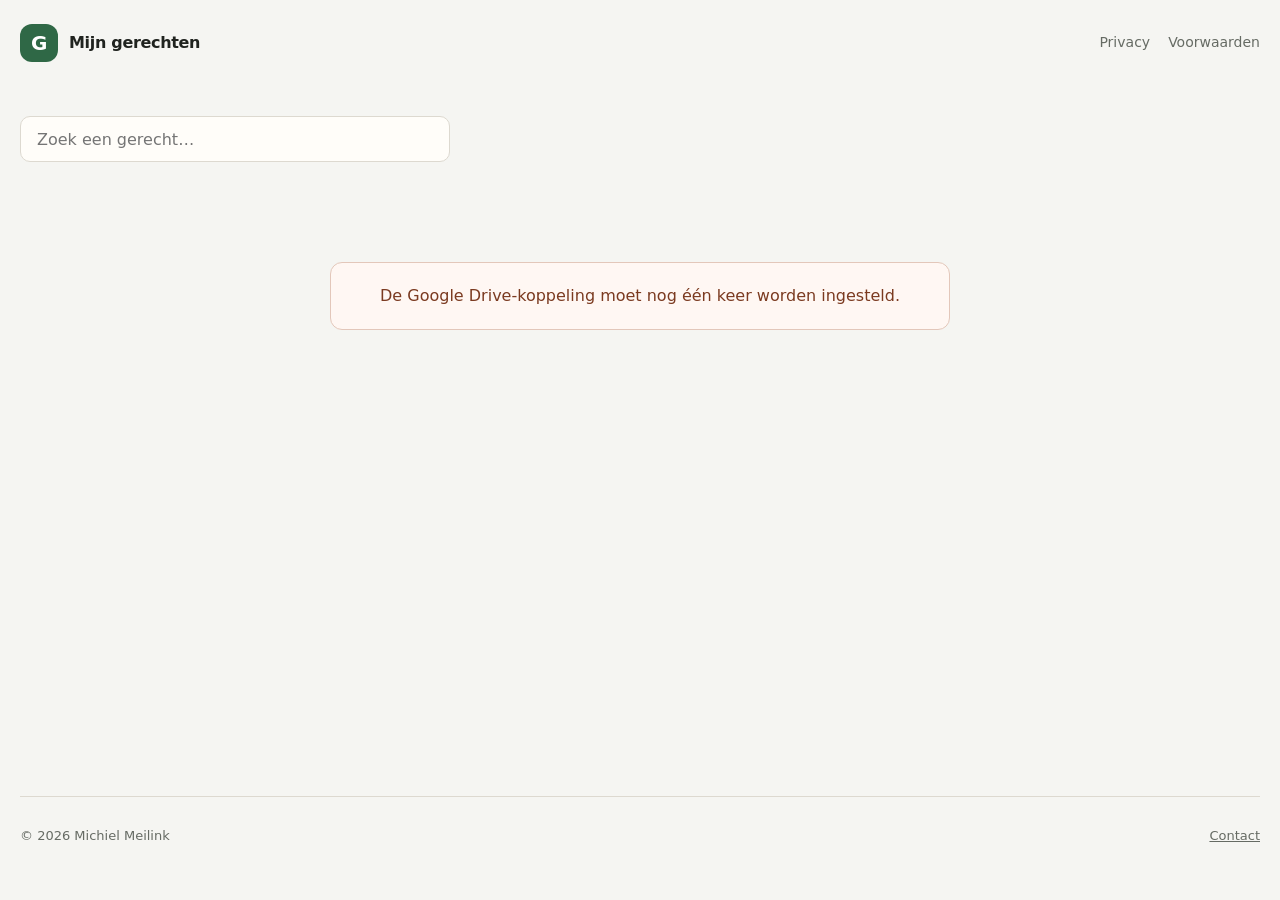
==== index.html @ 4d3c4f25 "Publiceer live receptenbibliotheek" ====
<!doctype html>
<html lang="nl">
<head>
  <meta charset="utf-8">
  <meta name="viewport" content="width=device-width, initial-scale=1">
  <title>Mijn gerechten</title>
  <meta name="description" content="Een eenvoudige, actuele verzameling recepten uit Google Drive.">
  <meta property="og:title" content="Mijn gerechten">
  <meta property="og:description" content="Een eenvoudige verzameling recepten.">
  <meta property="og:url" content="https://recepten.michielmeilink.com/">
  <meta property="og:type" content="website">
  <link rel="canonical" href="https://recepten.michielmeilink.com/">
  <link rel="stylesheet" href="/styles.css">
  <link rel="stylesheet" href="/app.css">
  <script src="/config.js"></script>
  <script src="/app.js" defer></script>
</head>
<body class="library-body">
  <header class="site-header library-header">
    <a class="brand" href="/" aria-label="Mijn gerechten">
      <span class="brand-mark" aria-hidden="true">G</span>
      <span>Mijn gerechten</span>
    </a>
    <nav class="site-nav" aria-label="Informatie">
      <a href="/privacy/">Privacy</a>
      <a href="/voorwaarden/">Voorwaarden</a>
    </nav>
  </header>

  <main class="library-main">
    <section class="library-toolbar" aria-label="Gerechten zoeken">
      <label class="search-field">
        <span class="sr-only">Zoek een gerecht</span>
        <input id="search" type="search" placeholder="Zoek een gerecht…" autocomplete="off">
      </label>
      <span id="recipe-count" class="recipe-count" aria-live="polite"></span>
    </section>

    <p id="status" class="library-status" role="status">Gerechten laden…</p>

    <section id="library" class="library-shell" hidden>
      <aside class="recipe-index" aria-label="Gerechten">
        <ul id="recipe-list" class="recipe-list"></ul>
        <p id="empty-state" class="empty-state" hidden>Geen gerechten gevonden.</p>
      </aside>

      <article id="recipe-detail" class="recipe-detail" aria-live="polite">
        <button id="back-button" class="back-button" type="button">← Alle gerechten</button>
        <p class="document-label">Google Docs · Gerechten</p>
        <h1 id="recipe-title"></h1>
        <div id="recipe-content" class="document-content"></div>
        <p id="recipe-updated" class="document-updated"></p>
      </article>
    </section>
  </main>

  <footer class="site-footer library-footer">
    <span>© 2026 Michiel Meilink</span>
    <a href="mailto:michielmeilink@gmail.com">Contact</a>
  </footer>
</body>
</html>
---- styles.css ----
:root {
  --paper: #f8f5ef;
  --surface: #fffdf9;
  --ink: #20231f;
  --muted: #666b64;
  --line: #ddd9d0;
  --green: #2f6846;
  --green-soft: #dfece3;
  --orange: #d96f32;
  --shadow: 0 18px 50px rgba(36, 43, 36, .09);
  --radius: 18px;
}

* { box-sizing: border-box; }

html { scroll-behavior: smooth; }

body {
  margin: 0;
  background: var(--paper);
  color: var(--ink);
  font-family: Inter, ui-sans-serif, system-ui, -apple-system, BlinkMacSystemFont, "Segoe UI", sans-serif;
  font-size: 16px;
  line-height: 1.65;
  -webkit-font-smoothing: antialiased;
}

a { color: inherit; }

.site-header {
  width: min(1120px, calc(100% - 40px));
  margin: 0 auto;
  padding: 24px 0;
  display: flex;
  align-items: center;
  justify-content: space-between;
  gap: 24px;
}

.brand {
  display: inline-flex;
  align-items: center;
  gap: 11px;
  color: var(--ink);
  font-weight: 750;
  letter-spacing: -.02em;
  text-decoration: none;
}

.brand-mark {
  display: grid;
  place-items: center;
  width: 38px;
  height: 38px;
  border-radius: 12px;
  background: var(--green);
  color: #fff;
  font-size: 20px;
}

.site-nav {
  display: flex;
  flex-wrap: wrap;
  gap: 18px;
  color: var(--muted);
  font-size: 14px;
}

.site-nav a {
  text-decoration: none;
}

.site-nav a:hover,
.site-nav a:focus-visible {
  color: var(--green);
  text-decoration: underline;
  text-underline-offset: 4px;
}

main {
  width: min(1120px, calc(100% - 40px));
  margin: 0 auto;
}

.hero {
  padding: clamp(58px, 9vw, 112px) 0 72px;
  display: grid;
  grid-template-columns: minmax(0, 1.15fr) minmax(300px, .85fr);
  align-items: center;
  gap: clamp(44px, 8vw, 96px);
}

.eyebrow {
  display: inline-flex;
  align-items: center;
  gap: 9px;
  margin-bottom: 20px;
  color: var(--green);
  font-size: 13px;
  font-weight: 750;
  letter-spacing: .09em;
  text-transform: uppercase;
}

.eyebrow::before {
  content: "";
  width: 26px;
  height: 3px;
  border-radius: 10px;
  background: var(--orange);
}

h1, h2, h3 {
  margin-top: 0;
  font-family: Georgia, "Times New Roman", serif;
  line-height: 1.12;
  letter-spacing: -.035em;
}

h1 {
  max-width: 760px;
  margin-bottom: 24px;
  font-size: clamp(44px, 7vw, 84px);
  font-weight: 500;
}

.lead {
  max-width: 650px;
  margin: 0;
  color: var(--muted);
  font-size: clamp(18px, 2vw, 22px);
}

.recipe-card {
  position: relative;
  padding: 30px;
  border: 1px solid var(--line);
  border-radius: var(--radius);
  background: var(--surface);
  box-shadow: var(--shadow);
  transform: rotate(1.2deg);
}

.recipe-card::before {
  content: "Google Docs · Gerechten";
  display: block;
  margin-bottom: 26px;
  color: var(--muted);
  font-size: 12px;
  font-weight: 700;
  letter-spacing: .08em;
  text-transform: uppercase;
}

.recipe-card h2 {
  margin-bottom: 22px;
  font-size: 26px;
}

.recipe-card h3 {
  margin: 24px 0 8px;
  font-family: inherit;
  font-size: 13px;
  letter-spacing: .06em;
  text-transform: uppercase;
}

.recipe-card ul,
.recipe-card ol {
  margin: 0;
  padding-left: 20px;
  color: var(--muted);
  font-size: 14px;
}

.section {
  padding: 74px 0;
  border-top: 1px solid var(--line);
}

.section-heading {
  max-width: 690px;
  margin-bottom: 34px;
}

.section-heading h2 {
  margin-bottom: 14px;
  font-size: clamp(32px, 4vw, 48px);
  font-weight: 500;
}

.section-heading p {
  margin: 0;
  color: var(--muted);
}

.steps {
  display: grid;
  grid-template-columns: repeat(3, 1fr);
  gap: 16px;
  margin: 0;
  padding: 0;
  list-style: none;
}

.steps li {
  padding: 26px;
  border: 1px solid var(--line);
  border-radius: 14px;
  background: rgba(255, 253, 249, .72);
}

.step-number {
  display: block;
  margin-bottom: 34px;
  color: var(--orange);
  font-size: 13px;
  font-weight: 800;
}

.steps strong {
  display: block;
  margin-bottom: 8px;
  font-size: 17px;
}

.steps p { margin: 0; color: var(--muted); }

.notice {
  padding: 28px;
  border-radius: 14px;
  background: var(--green-soft);
}

.notice h2 { margin-bottom: 10px; font-size: 26px; }
.notice p { max-width: 760px; margin: 0; }

.legal {
  width: min(820px, 100%);
  padding: 70px 0 90px;
}

.legal h1 {
  margin-bottom: 20px;
  font-size: clamp(42px, 6vw, 68px);
}

.legal .intro {
  margin: 0 0 48px;
  color: var(--muted);
  font-size: 18px;
}

.legal section {
  margin-top: 34px;
  padding-top: 30px;
  border-top: 1px solid var(--line);
}

.legal h2 {
  margin-bottom: 12px;
  font-size: 25px;
  font-weight: 500;
}

.legal p { margin: 0 0 14px; }
.legal ul { margin: 10px 0 16px; padding-left: 22px; }
.legal li + li { margin-top: 8px; }
.legal a { color: var(--green); text-underline-offset: 3px; }

.updated {
  margin-top: 40px;
  color: var(--muted);
  font-size: 13px;
}

.site-footer {
  width: min(1120px, calc(100% - 40px));
  margin: 0 auto;
  padding: 28px 0 40px;
  border-top: 1px solid var(--line);
  display: flex;
  justify-content: space-between;
  gap: 24px;
  color: var(--muted);
  font-size: 13px;
}

.footer-links { display: flex; flex-wrap: wrap; gap: 16px; }
.footer-links a { text-underline-offset: 3px; }

@media (max-width: 760px) {
  .site-header { align-items: flex-start; }
  .site-nav { justify-content: flex-end; gap: 8px 14px; }
  .hero { grid-template-columns: 1fr; padding-top: 52px; }
  .recipe-card { transform: none; }
  .steps { grid-template-columns: 1fr; }
  .step-number { margin-bottom: 18px; }
  .site-footer { flex-direction: column; }
}

@media (prefers-reduced-motion: no-preference) {
  .recipe-card { transition: transform .25s ease, box-shadow .25s ease; }
  .recipe-card:hover { transform: rotate(0); box-shadow: 0 24px 65px rgba(36, 43, 36, .13); }
}
---- app.css ----
.library-body { min-height: 100vh; background: #f5f5f2; }
.library-header, .library-main, .library-footer { width: min(1240px, calc(100% - 40px)); }
.library-main { min-height: calc(100vh - 190px); }
.library-toolbar { display: flex; align-items: center; justify-content: space-between; gap: 18px; padding: 30px 0 20px; }
.search-field { width: min(430px, 100%); }
.search-field input { width: 100%; height: 46px; padding: 0 16px; border: 1px solid var(--line); border-radius: 10px; background: var(--surface); color: var(--ink); font: inherit; outline: none; }
.search-field input:focus { border-color: var(--green); box-shadow: 0 0 0 3px rgba(47, 104, 70, .12); }
.recipe-count { color: var(--muted); font-size: 14px; white-space: nowrap; }
.library-status { margin: 80px auto; color: var(--muted); text-align: center; }
.library-status.is-error { max-width: 620px; padding: 20px; border: 1px solid #e3c7ba; border-radius: 12px; background: #fff7f3; color: #7b3a20; }
.library-shell { min-height: 680px; border: 1px solid var(--line); border-radius: 16px; background: var(--surface); box-shadow: 0 18px 50px rgba(36, 43, 36, .06); overflow: hidden; display: grid; grid-template-columns: 340px minmax(0, 1fr); }
.library-shell[hidden] { display: none !important; }
.recipe-index { border-right: 1px solid var(--line); background: #faf9f5; }
.recipe-list { margin: 0; padding: 8px; list-style: none; }
.recipe-list button { width: 100%; padding: 14px 16px; border: 0; border-radius: 9px; background: transparent; color: var(--ink); font: inherit; font-weight: 600; line-height: 1.35; text-align: left; cursor: pointer; }
.recipe-list button:hover, .recipe-list button:focus-visible { background: var(--green-soft); outline: none; }
.recipe-list button[aria-current="true"] { background: var(--green); color: #fff; }
.empty-state { padding: 24px; color: var(--muted); text-align: center; }
.recipe-detail { padding: clamp(30px, 6vw, 72px); background: #fff; }
.document-label { margin: 0 0 28px; color: var(--muted); font-size: 12px; font-weight: 700; letter-spacing: .08em; text-transform: uppercase; }
.recipe-detail h1 { margin: 0 0 38px; font-family: inherit; font-size: clamp(28px, 4vw, 42px); font-weight: 720; letter-spacing: -.035em; }
.document-content { max-width: 760px; color: #2f312f; }
.document-content h2 { margin: 34px 0 12px; font-family: inherit; font-size: 17px; font-weight: 750; letter-spacing: 0; }
.document-content ul, .document-content ol { margin: 0; padding-left: 25px; }
.document-content li + li { margin-top: 7px; }
.document-content p { margin: 0 0 10px; }
.document-content .source { margin-top: 38px; padding-top: 20px; border-top: 1px solid var(--line); color: var(--muted); font-size: 14px; }
.document-content a { color: var(--green); overflow-wrap: anywhere; text-underline-offset: 3px; }
.document-updated { margin: 42px 0 0; color: var(--muted); font-size: 12px; }
.back-button { display: none; margin: 0 0 28px; padding: 0; border: 0; background: none; color: var(--green); font: inherit; font-weight: 650; cursor: pointer; }
.sr-only { position: absolute; width: 1px; height: 1px; padding: 0; margin: -1px; overflow: hidden; clip: rect(0, 0, 0, 0); white-space: nowrap; border: 0; }
@media (max-width: 760px) {
  .library-toolbar { align-items: stretch; flex-direction: column; }
  .recipe-count { padding-left: 2px; }
  .library-shell { display: block; min-height: 0; }
  .recipe-index { border-right: 0; }
  .recipe-detail { display: none; min-height: 620px; padding: 26px 22px 42px; }
  .library-shell.show-detail .recipe-index { display: none; }
  .library-shell.show-detail .recipe-detail { display: block; }
  .back-button { display: inline-block; }
}
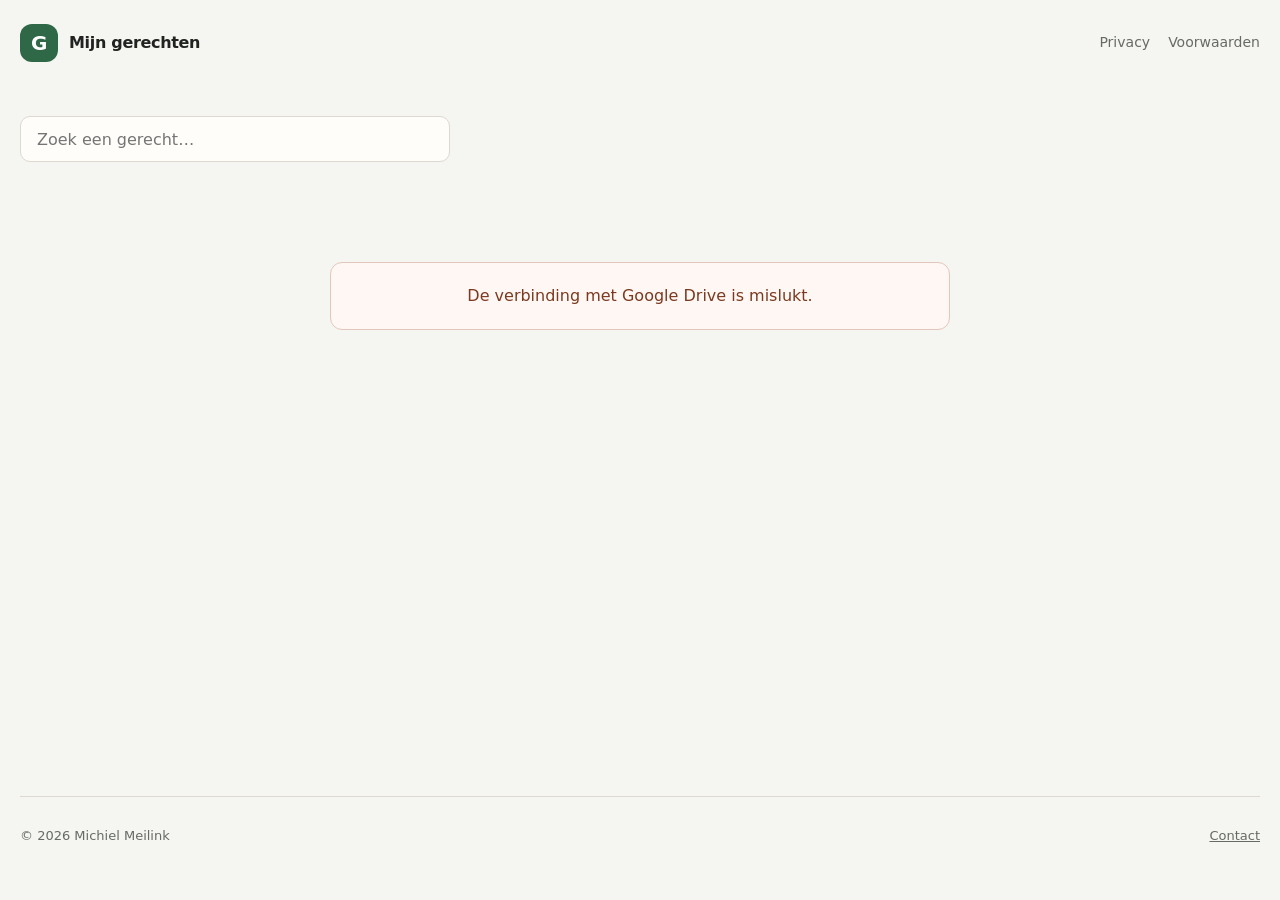
==== commit f03d609b: "Ververs websitebestanden na updates" ====
--- a/index.html
+++ b/index.html
@@ -10,10 +10,10 @@
   <meta property="og:url" content="https://recepten.michielmeilink.com/">
   <meta property="og:type" content="website">
   <link rel="canonical" href="https://recepten.michielmeilink.com/">
-  <link rel="stylesheet" href="/styles.css">
-  <link rel="stylesheet" href="/app.css">
-  <script src="/config.js"></script>
-  <script src="/app.js" defer></script>
+  <link rel="stylesheet" href="/styles.css?v=2">
+  <link rel="stylesheet" href="/app.css?v=2">
+  <script src="/config.js?v=2"></script>
+  <script src="/app.js?v=2" defer></script>
 </head>
 <body class="library-body">
   <header class="site-header library-header">
